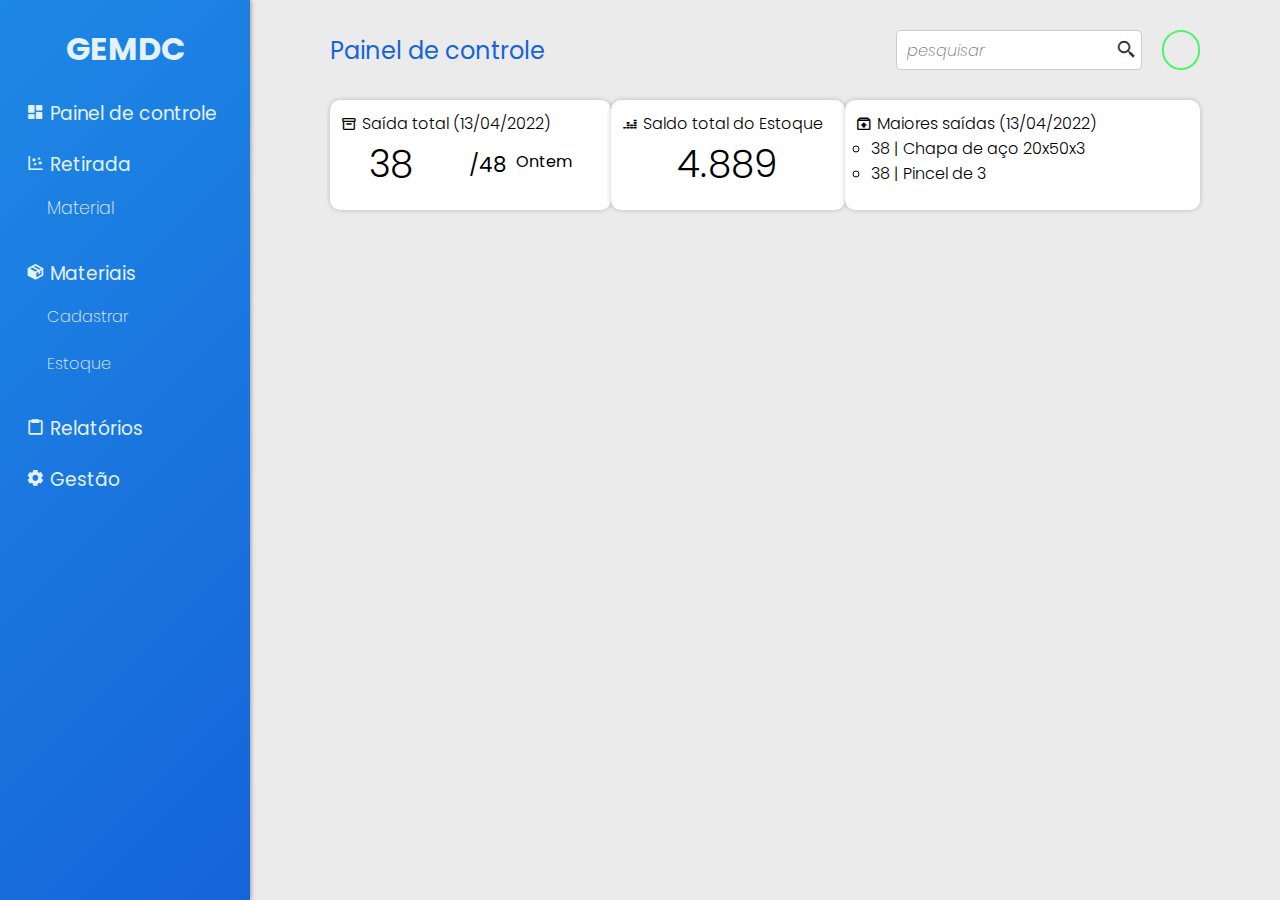
==== pages/dashboard/dashboard.html @ 5f7d8b1e "created and configured login system" ====
<!DOCTYPE html>
<html lang="pt-br">
<head>
    <meta charset="UTF-8">
    <meta name="viewport" content="width=device-width, initial-scale=1.0">
    <title>GEMDC</title>
    <link rel="stylesheet" href="./dashboard.css">
    <link rel="stylesheet" href="../../css/style.css">
    <link href='https://unpkg.com/boxicons@2.1.2/css/boxicons.min.css' rel='stylesheet'>
</head>
<body>
    <aside class="side-bar">
        <h2><a href="../dashboard/dashboard.html">GEMDC</a></h2>
        <nav>
            <ul class="menu">
                <li>
                    <a href="../dashboard/dashboard.html">
                        <i class='bx bxs-dashboard'></i> Painel de controle
                    </a>
                </li>

                <li class="output-materials">
                    <a href="">
                        <i class='bx bx-scatter-chart'></i> Retirada
                    </a>
                    <ul>
                        <li><a href="../pullout/pullout.html">Material</a></li>
                    </ul>
                </li>

                <li class="materials">
                    <a><i class='bx bxs-package' ></i> Materiais
                    </a>
                    <ul class="sub-menu">
                        <li><a href="../register-materials/register.html">Cadastrar</a></li>
                        <li><a href="../renew-stock/renew-stoke.html">Estoque</a></li>
                    </ul>
                </li>

                <li>
                    <a href="../reports-lists/reports-lists.html"><i class='bx bx-clipboard' ></i> Relatórios
                    </a>
                </li>
                <li>
                    <a href="#"><i class='bx bxs-cog' ></i> Gestão
                    </a>
                </li>
            </ul>
        </nav>
    </aside>

    <div class="container">
        <div class="appbar">
            <h2>Painel de controle</h2>
            <div class="btns-users">
                <div class="search">
                    <input type="search" placeholder="pesquisar">
                    <i class='bx bx-search-alt-2' ></i>
                </div>
                <div class="btn-login"></div>
            </div>
        </div>

        <div class="statuses">
            <div class="material-output">
                <div class="title">
                    <i class='bx bx-box'></i>
                    <h3>Saída total (13/04/2022)</h3>
                </div>
                <div class="status">
                    <h2>38</h2>
                    <div class="late">
                        <span>/48</span>
                        <p>Ontem</p>
                    </div>
                </div>
            </div>

            <div class="balance-general">
                <div class="title">
                    <i class='bx bxl-deezer'></i>
                    <h3>Saldo total do Estoque</h3>
                </div>
                <div class="status">
                    <h2>4.889</h2>
                </div>
            </div>

            <div class="higher-output">
                <div class="title">
                    <i class='bx bx-archive-out'></i>
                    <h3>Maiores saídas (13/04/2022)</h3>
                </div>
                <div class="outputs">
                    <ul>
                        <li>38 | Chapa de aço 20x50x3</li>
                        <li>38 | Pincel de 3</li>
                    </ul>
                </div>
            </div>
        </div>
    </div>

    <script src="./js/script.js"></script>
</body>
</html>
---- pages/dashboard/dashboard.css ----
.container .statuses {
    display: flex;
    justify-content: space-between;
    height: 110px;
    margin: 0 80px;
}

.container .statuses .material-output {
    background: #fff;
    box-shadow: 0 0 5px rgba(0, 0, 0, .221);
    width: 300px;
    padding: 10px;
    border-radius: 10px;
    border: 1px solid transparent;
    transition: .3s ease;
}

.container .statuses .material-output:hover {
    border: 1px solid var(--bg-light);
    box-shadow: 0 0 5px rgba(0, 0, 0, 0.564);
}

.container .statuses .material-output .title {
    display: flex;
    align-items: center;
}

.container .statuses .material-output .status {
    display: flex;
    justify-content: space-around;
    align-items: center;
}

.container .statuses .material-output .status h2 {
    font-size: 28pt;
    font-weight: 300;
}

.container .statuses .material-output .status .late {
    display: flex;
}

.container .statuses .material-output .status .late span {
    font-size: 16pt;
    margin-right: 10px;
}

.container .statuses .material-output .title h3 {
    font-size: 12pt;
    font-weight: 300;
    margin-left: 5px;
}

.container .statuses .balance-general {
    background: #fff;
    box-shadow: 0 0 5px rgba(0, 0, 0, .221);
    width: 250px;
    padding: 10px;
    border-radius: 10px;
    border: 1px solid transparent;
    transition: .3s ease;
}

.container .statuses .balance-general:hover {
    border: 1px solid var(--bg-light);
    box-shadow: 0 0 5px rgba(0, 0, 0, 0.564);
}

.container .statuses .balance-general .title {
    display: flex;
    align-items: center;
}

.container .statuses .balance-general .status {
    display: flex;
    justify-content: space-around;
    align-items: center;
}

.container .statuses .balance-general .status h2 {
    font-size: 28pt;
    font-weight: 300;
}

.container .statuses .balance-general .title h3 {
    font-size: 12pt;
    font-weight: 300;
    margin-left: 5px;
}

.container .statuses .higher-output {
    background: #fff;
    box-shadow: 0 0 5px rgba(0, 0, 0, .221);
    width: 380px;
    padding: 10px;
    border-radius: 10px;
    border: 1px solid transparent;
    transition: .3s ease;
}

.container .statuses .higher-output:hover {
    border: 1px solid var(--bg-light);
    box-shadow: 0 0 5px rgba(0, 0, 0, 0.564);
}

.container .statuses .higher-output h3 {
    font-size: 12pt;
    font-weight: 300;
    margin-left: 5px;
}

.container .statuses .higher-output .title {
    display: flex;
    align-items: center;
}

.container .statuses .higher-output .outputs {
    font-size: 12pt;
    font-weight: 300;
}

.container .statuses .higher-output .outputs ul {
    list-style: circle;
    padding: 0 15px;
}
---- css/style.css ----
@import url('https://fonts.googleapis.com/css2?family=Poppins:wght@100;200;300;400;500;600;700&display=swap');

:root {
    --bg-default: #ebebeb;;
    --bg-light: #1E88E5;
    --clr-light: #E3F2FD;
    --clr-deep: #1664d9;
    --clr-deep2: #3394ea;
    --clr-none: transparent;
    --clr-dark: #333;
    --clr-on: #4ef56a;
}

* {
    margin: 0;
    padding: 0;
    box-sizing: border-box;
    font-family: 'Poppins';
}

body {
    display: flex;
    background: var(--bg-default);
}

.side-bar {
    background: linear-gradient(135deg, var(--bg-light), var(--clr-deep));
    height: 100vh;
    width: 250px;
    padding: 5px;
    box-shadow: 0 0px 5px rgba(0, 0, 0, .5);
}

.side-bar h2 {
    text-align: center;
    margin: 20px 0;
    font-size: 24pt;
}

.side-bar h2 a {
    text-decoration: none;
    color: var(--clr-light);
}

.side-bar nav ul {
    list-style: none;
}

/* função dropdown não consegui suaviza-la */

/* .side-bar nav ul .output-materials:nth-child(2) {
    height: 40px;
    overflow: hidden;
}

.side-bar nav ul .output-materials:nth-child(2):hover {
    height: 100%;
    overflow: none;
} */

.side-bar nav ul .output-materials ul li a{
    font-size: 13pt;
}

.side-bar nav ul li:nth-child(2) ul li {
    color: #fff;
    font-weight: 200;
    transition: .3s ease;
}

.side-bar nav ul li {
    background: var(--clr-none);
    margin: 10px;
    padding: 5px 10px;
    border: 1px solid var(--clr-none);
    border-radius: 5px;
    cursor: pointer;
    transition: .2s ease;
}

/* função dropdown porém ainda não consegui suavizar */

/* .side-bar nav ul .materials:nth-child(3) {
    height: 40px;
    overflow: hidden;
} */

/* .side-bar nav ul .materials:nth-child(3):hover {
    height: 100%;
    overflow: none;
} */

.side-bar nav ul li:nth-child(3) ul li {
    font-weight: 200;
}

.side-bar nav ul li:nth-child(3) ul li a {
    font-size: 12pt;
}

.side-bar nav ul li:nth-child(3) ul li:hover {
    margin-left: 5px;
}

.side-bar nav ul li:hover {
    background: var(--clr-deep);
    border: 1px solid var(--clr-deep2);
}

.side-bar nav ul li a {
    text-decoration: none;
    font-size: 14pt;
    color: var(--clr-light);
}

.container {
    width: calc(100vw - 250px);
}

.appbar {
    display: flex;
    justify-content: space-between;
    align-items: center;
    padding: 20px 80px;
    height: 100px;
}

.appbar h2 {
    color: var(--clr-deep);
    font-size: 18pt;
    font-weight: 400;
}

.appbar .btns-users {
    display: flex;
    align-items: center;
    width: 35%;
    height: 35px;
}

.appbar .btns-users .search {
    display: flex;
    align-items: center;
    height: 40px;
    width: 85%;
    border-radius: 5px;
    border: 1px solid #ccc;
    margin-right: 20px;
    transition: .3s ease;
    background: #fff;
}

.appbar .btns-users .search input {
    width: 90%;
    height: 40px;
    border: none;
    outline: none;
    background: transparent;
    padding: 0 10px;
    font-size: 12pt;
    font-weight: 200;
    font-style: italic;
}

.appbar .btns-users .search i {
    font-size: 16pt;
    color: var(--clr-dark);
}

.appbar .btns-users .btn-login {
    width: 40px;
    height: 40px;
    border-radius: 25px;
    border: 2px solid var(--clr-on);
}
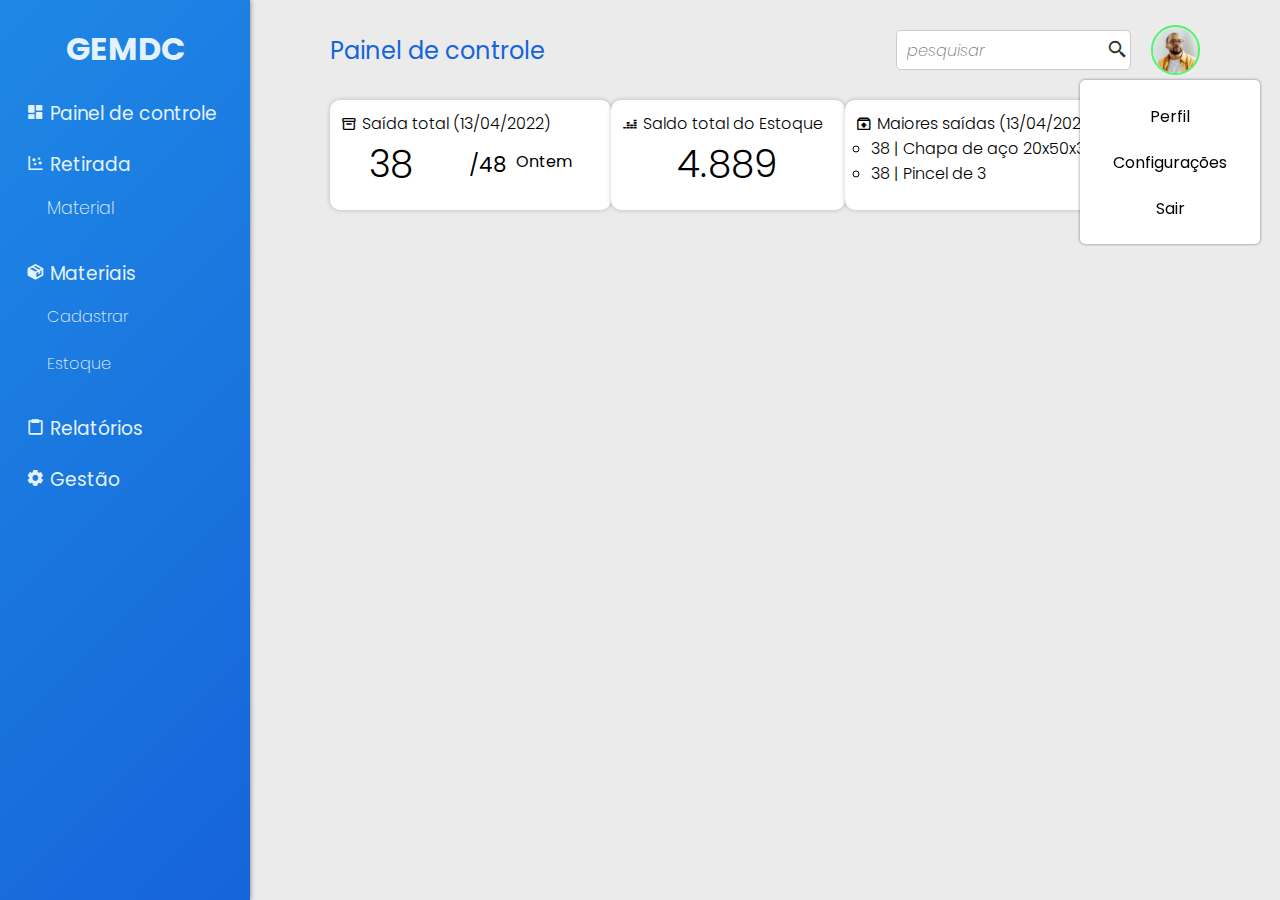
==== commit ee7a7b41: "edited some files css and created menu user" ====
--- a/pages/dashboard/dashboard.html
+++ b/pages/dashboard/dashboard.html
@@ -49,6 +49,17 @@
         </nav>
     </aside>
 
+    <!-- será introduzido via javascript -->
+    <div class="menu-user">
+        <ul>
+            <li>Perfil</li>
+            <li>Configurações</li>
+            <li>Sair</li>
+        </ul>
+    </div>
+
+    <!-- será introduzido via javascript -->
+
     <div class="container">
         <div class="appbar">
             <h2>Painel de controle</h2>
@@ -57,7 +68,9 @@
                     <input type="search" placeholder="pesquisar">
                     <i class='bx bx-search-alt-2' ></i>
                 </div>
-                <div class="btn-login"></div>
+                <div class="btn-login">
+                    <img src="../../assets//imgs/2x.png" alt="">
+                </div>
             </div>
         </div>
 
@@ -101,6 +114,6 @@
         </div>
     </div>
 
-    <script src="./js/script.js"></script>
+    <script src="../../js/script.js"></script>
 </body>
 </html>--- a/css/style.css
+++ b/css/style.css
@@ -9,6 +9,8 @@
     --clr-none: transparent;
     --clr-dark: #333;
     --clr-on: #4ef56a;
+    --clr-error: #ff8484;
+    --clr-error-border: #bb2d2d;
 }
 
 * {
@@ -46,18 +48,6 @@
     list-style: none;
 }
 
-/* função dropdown não consegui suaviza-la */
-
-/* .side-bar nav ul .output-materials:nth-child(2) {
-    height: 40px;
-    overflow: hidden;
-}
-
-.side-bar nav ul .output-materials:nth-child(2):hover {
-    height: 100%;
-    overflow: none;
-} */
-
 .side-bar nav ul .output-materials ul li a{
     font-size: 13pt;
 }
@@ -77,18 +67,6 @@
     cursor: pointer;
     transition: .2s ease;
 }
-
-/* função dropdown porém ainda não consegui suavizar */
-
-/* .side-bar nav ul .materials:nth-child(3) {
-    height: 40px;
-    overflow: hidden;
-} */
-
-/* .side-bar nav ul .materials:nth-child(3):hover {
-    height: 100%;
-    overflow: none;
-} */
 
 .side-bar nav ul li:nth-child(3) ul li {
     font-weight: 200;
@@ -112,6 +90,40 @@
     font-size: 14pt;
     color: var(--clr-light);
 }
+
+/* COMEÇA DAQUI */
+
+.menu-user {
+    position: fixed;
+    width: 180px;
+    right: 20px;
+    top: 80px;
+    border-radius: 5px;
+    padding: 10px;
+    box-shadow: 0 0px 3px rgba(0, 0, 0, .5);
+    background: #fff;
+}
+
+.menu-user ul {
+    list-style: none;
+}
+
+.menu-user ul li {
+    display: flex;
+    align-items: center;
+    justify-content: center;
+    height: 40px;
+    background: #fff;
+    margin: 6px 0;
+    border-radius: 4px;
+    cursor: pointer;
+}
+
+.menu-user ul li:hover {
+    background: var(--bg-default);
+}
+
+/* COMEÇA DAQUI */
 
 .container {
     width: calc(100vw - 250px);
@@ -168,8 +180,17 @@
 }
 
 .appbar .btns-users .btn-login {
-    width: 40px;
-    height: 40px;
+    display: flex;
+    align-items: center;
+    justify-content: center;
+    width: 50px;
+    height: 50px;
     border-radius: 25px;
     border: 2px solid var(--clr-on);
+    cursor: pointer;
+}
+
+.appbar .btns-users .btn-login img {
+    width: 45px;
+    border-radius: 25px;
 }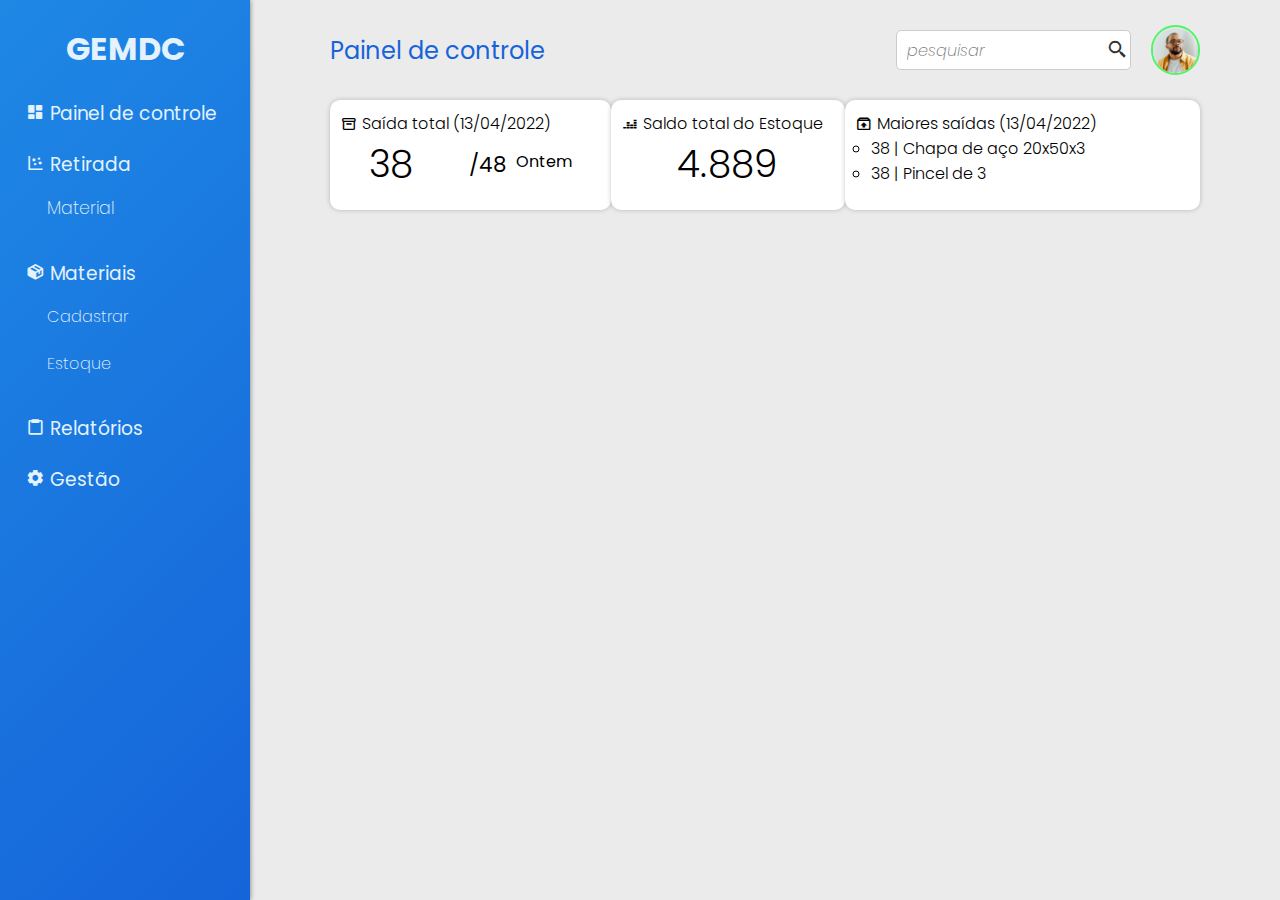
==== commit a608e5c8: "created the dropdown functions" ====
--- a/pages/dashboard/dashboard.html
+++ b/pages/dashboard/dashboard.html
@@ -51,11 +51,6 @@
 
     <!-- será introduzido via javascript -->
     <div class="menu-user">
-        <ul>
-            <li>Perfil</li>
-            <li>Configurações</li>
-            <li>Sair</li>
-        </ul>
     </div>
 
     <!-- será introduzido via javascript -->
--- a/css/style.css
+++ b/css/style.css
@@ -94,6 +94,7 @@
 /* COMEÇA DAQUI */
 
 .menu-user {
+    display: none;
     position: fixed;
     width: 180px;
     right: 20px;
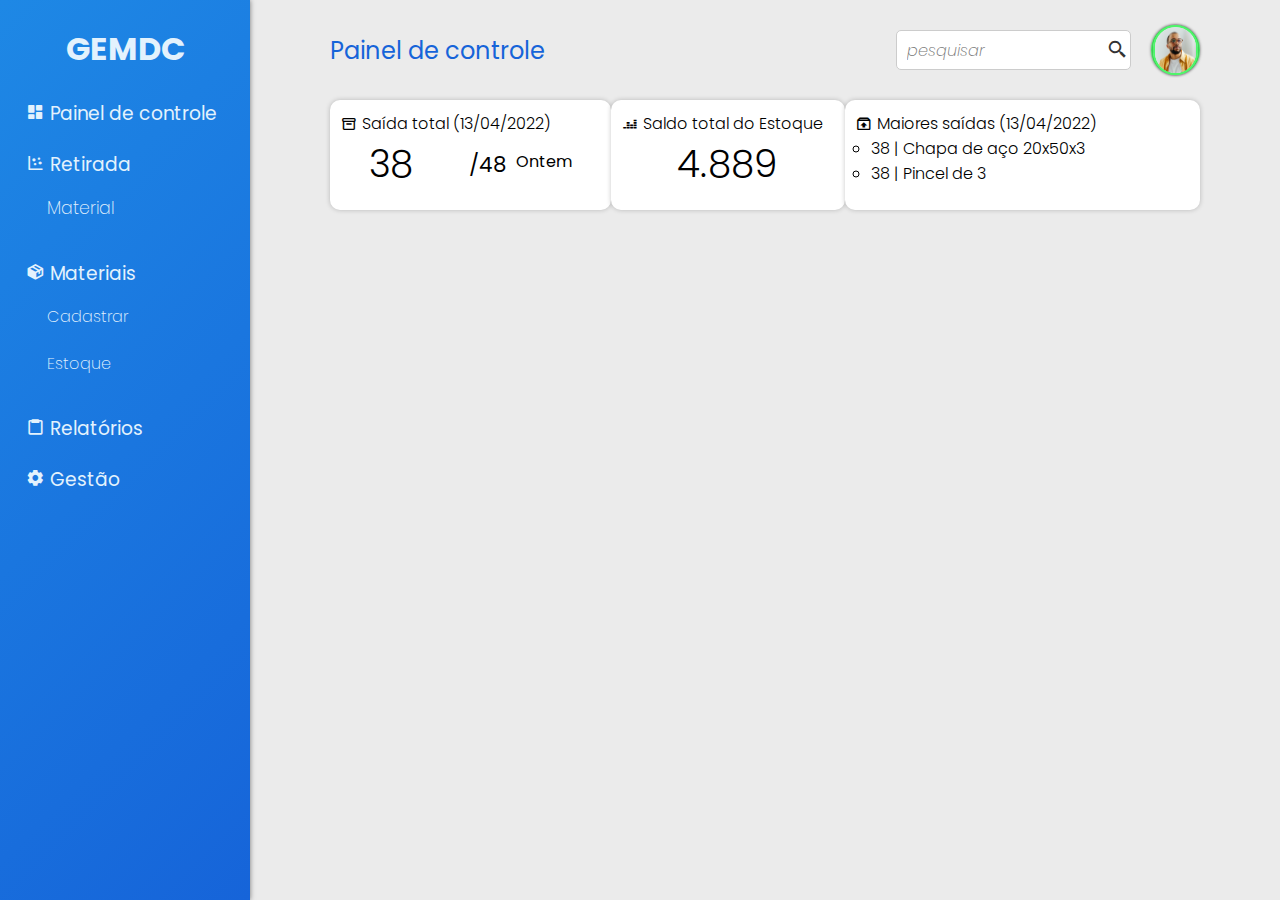
==== commit 72f5444d: "creatign html structure of files" ====
--- a/pages/dashboard/dashboard.html
+++ b/pages/dashboard/dashboard.html
@@ -49,11 +49,7 @@
         </nav>
     </aside>
 
-    <!-- será introduzido via javascript -->
-    <div class="menu-user">
-    </div>
-
-    <!-- será introduzido via javascript -->
+    <div class="menu-user"></div>
 
     <div class="container">
         <div class="appbar">
@@ -64,7 +60,7 @@
                     <i class='bx bx-search-alt-2' ></i>
                 </div>
                 <div class="btn-login">
-                    <img src="../../assets//imgs/2x.png" alt="">
+                    <img class="btn-login" src="../../assets//imgs/2x.png" alt="">
                 </div>
             </div>
         </div>
--- a/css/style.css
+++ b/css/style.css
@@ -96,6 +96,7 @@
 .menu-user {
     display: none;
     position: fixed;
+    text-align: center;
     width: 180px;
     right: 20px;
     top: 80px;
@@ -105,19 +106,35 @@
     background: #fff;
 }
 
+.menu-user span {
+    font-size: 12pt;
+}
+
 .menu-user ul {
     list-style: none;
+    border-top: 1px solid #ccc;
+    margin-top: 10px;
 }
 
 .menu-user ul li {
     display: flex;
     align-items: center;
-    justify-content: center;
     height: 40px;
     background: #fff;
     margin: 6px 0;
     border-radius: 4px;
     cursor: pointer;
+    padding-left: 7px;
+}
+
+.menu-user ul li a {
+    text-decoration: none;
+    color: #333;
+}
+
+.menu-user ul li a i {
+    font-size: 14pt;
+    margin-right: 5px;
 }
 
 .menu-user ul li:hover {
@@ -189,6 +206,7 @@
     border-radius: 25px;
     border: 2px solid var(--clr-on);
     cursor: pointer;
+    box-shadow: 0 0 3px rgba(0, 0, 0, 0.5);
 }
 
 .appbar .btns-users .btn-login img {
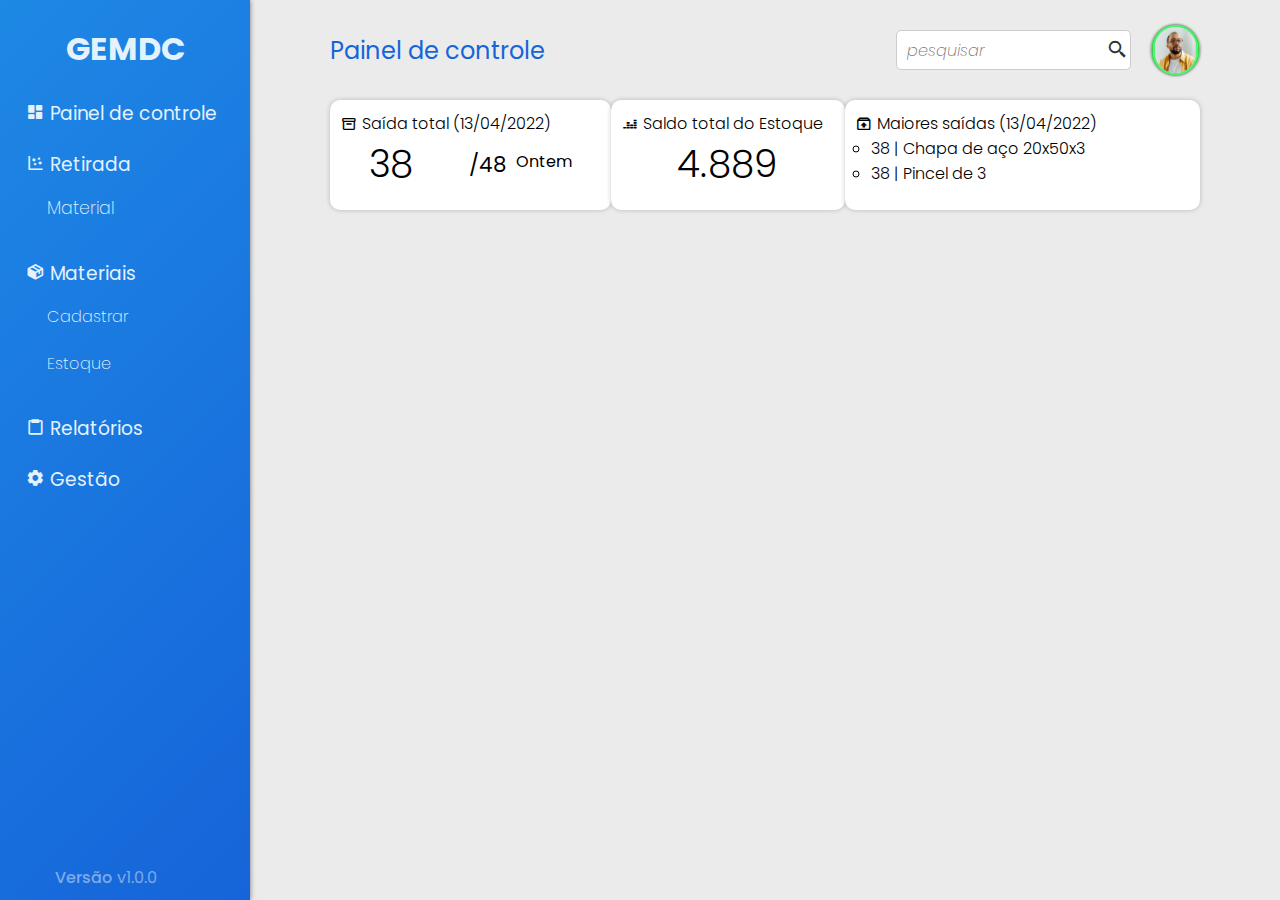
==== commit 89ac82da: "created javascript file and editing some functions" ====
--- a/pages/dashboard/dashboard.html
+++ b/pages/dashboard/dashboard.html
@@ -42,7 +42,7 @@
                     </a>
                 </li>
                 <li>
-                    <a href="#"><i class='bx bxs-cog' ></i> Gestão
+                    <a href="../management/management.html"><i class='bx bxs-cog' ></i> Gestão
                     </a>
                 </li>
             </ul>
@@ -50,6 +50,7 @@
     </aside>
 
     <div class="menu-user"></div>
+    <div class="bg-message"></div>
 
     <div class="container">
         <div class="appbar">
--- a/css/style.css
+++ b/css/style.css
@@ -10,6 +10,7 @@
     --clr-dark: #333;
     --clr-on: #4ef56a;
     --clr-error: #ff8484;
+    --clr-border: #ccc;
     --clr-error-border: #bb2d2d;
 }
 
@@ -23,6 +24,29 @@
 body {
     display: flex;
     background: var(--bg-default);
+}
+
+::-webkit-scrollbar-track {
+    background-color: #F4F4F4;
+}
+::-webkit-scrollbar {
+    width: 5px;
+}
+::-webkit-scrollbar-thumb {
+    background: #797979;
+    border-radius: 3px;
+}
+
+#version {
+    position: absolute;
+    color: rgba(255, 255, 255, 0.447);
+    font-weight: 200s;
+    bottom: 10px;
+    left: calc(250px - 195px);
+}
+
+#version strong {
+    font-weight: 500;
 }
 
 .side-bar {
@@ -53,9 +77,12 @@
 }
 
 .side-bar nav ul li:nth-child(2) ul li {
-    color: #fff;
+    font-size: 12pt;
     font-weight: 200;
-    transition: .3s ease;
+}
+
+.side-bar nav ul li:nth-child(2) ul li:hover {
+    margin-left: 5px;
 }
 
 .side-bar nav ul li {
@@ -141,7 +168,222 @@
     background: var(--bg-default);
 }
 
-/* COMEÇA DAQUI */
+/* TERMINA DAQUI */
+
+/* BUTÕES ESCRITORIO */
+
+.btn-office {
+    position: fixed;
+    bottom: 20px;
+    right: 10px;
+    width: 60px;
+}
+
+.btn-office ul {
+    list-style: none;
+}
+
+.btn-office ul li {
+    background: #4b4a4a;
+    display: flex;
+    align-items: center;
+    justify-content: center;
+    margin: 10px 5px;
+    border-radius: 25px;
+    height: 50px;
+    cursor: pointer;
+    box-shadow: 0 0 5px rgba(0, 0, 0, .5);
+}
+
+.btn-office ul li i {
+    font-size: 18pt;
+    color: #fff;
+}
+
+/* TERMINA DAQUI */
+
+/* MENSAGEM DE AVISO */
+
+.bg-message {
+    display: none; /* VAI SER PADRÃO */
+    position: fixed;
+    width: 100%;
+    height: 100vh;
+    background: rgba(0, 0, 0, 0.5);
+}
+
+.message {
+    background: #fff;
+    width: 30vw;
+    padding: 10px;
+    border-radius: 5px;
+    border: 1px solid var(--clr-border);
+    margin: 200px auto;
+}
+
+.message .header {
+    display: flex;
+    justify-content: space-between;
+    align-items: center;
+}
+
+.message .header span {
+    font-weight: 500;
+}
+
+.message .header i {
+    background: #333;
+    border-radius: 20px;
+    font-size: 14pt;
+    color: #fff;
+    cursor: pointer;
+}
+
+.message .message-box {
+    margin: 15px 0;
+    font-weight: 300;
+}
+
+.message .btn-decision {
+    display: flex;
+    justify-content: flex-end;
+}
+
+.message .btn-decision button {
+    height: 35px;
+    padding: 0 20px;
+    border: 1px solid #ccc;
+    border-radius: 5px;
+    cursor: pointer;
+    font-size: 12pt;
+    font-weight: 300;
+    background: #fff;
+    margin-left: 10px;
+}
+
+.message .btn-decision button:hover {
+    background: #90cbff;
+    outline: 1px solid var(--bg-light);
+}
+
+/* TERMINA DAQUI */
+
+
+/* ATUALIAR ITEM */
+
+.update-register {
+    width: 60vw;
+    padding: 15px 30px;
+    border-radius: 5px;
+    border: 1px solid var(--clr-border);
+    margin: 100px auto;
+    background: #fff;
+}
+
+.update-register .update-title {
+    display: flex;
+    justify-content: space-between;
+    align-items: center;
+}
+
+.update-register .update-title h2 {
+    font-size: 16pt;
+    font-weight: 400;
+    color: var(--bg-light);
+    margin-bottom: 10px;
+}
+
+.update-register .update-title i {
+    background: #333;
+    border-radius: 20px;
+    font-size: 14pt;
+    color: #fff;
+    cursor: pointer;
+}
+
+.update-register .group {
+    display: flex;
+}
+
+.update-register div label {
+    display: block;
+}
+
+.update-register div input {
+    width: 100%;
+    height: 35px;
+    border: 1px solid #ccc;
+    border-radius: 5px;
+    padding: 0 10px;
+    font-size: 14pt;
+    outline: none;
+}
+
+.update-register div input:focus {
+    outline: 1px solid var(--bg-light);
+}
+
+.update-register .codigo {
+    width: 280px;
+    margin-right: 5px;
+}
+
+.update-register .desc {
+    margin-top: 5px;
+}
+
+.update-register .lanc {
+    width: 200px;
+}
+
+.update-register .tmedida {
+    width: 33vw;
+    margin: 5px;
+}
+
+.update-register .tmedida select {
+    width: 100%;
+    height: 35px;
+    border: 1px solid #ccc;
+    border-radius: 5px;
+    cursor: pointer;
+    font-size: 12pt;
+    font-weight: 300;
+    outline: none;
+}
+
+.update-register .tmedida select:focus {
+    outline: 1px solid var(--bg-light);
+}
+
+.update-register .estoque {
+    width: 33vw;
+    margin: 5px 0;
+}
+
+.update-register .local {
+    width: 33vw;
+    margin: 5px 0;
+}
+
+.update-register button {
+    height: 35px;
+    padding: 0 20px;
+    border: 1px solid #ccc;
+    border-radius: 5px;
+    cursor: pointer;
+    font-size: 12pt;
+    margin: 10px 0 10px;
+    font-weight: 300;
+    background: #fff;
+}
+
+.update-register button:hover {
+    background: #90cbff;
+    outline: 1px solid var(--bg-light);
+}
+
+/* TERMINA AQUI */
 
 .container {
     width: calc(100vw - 250px);
